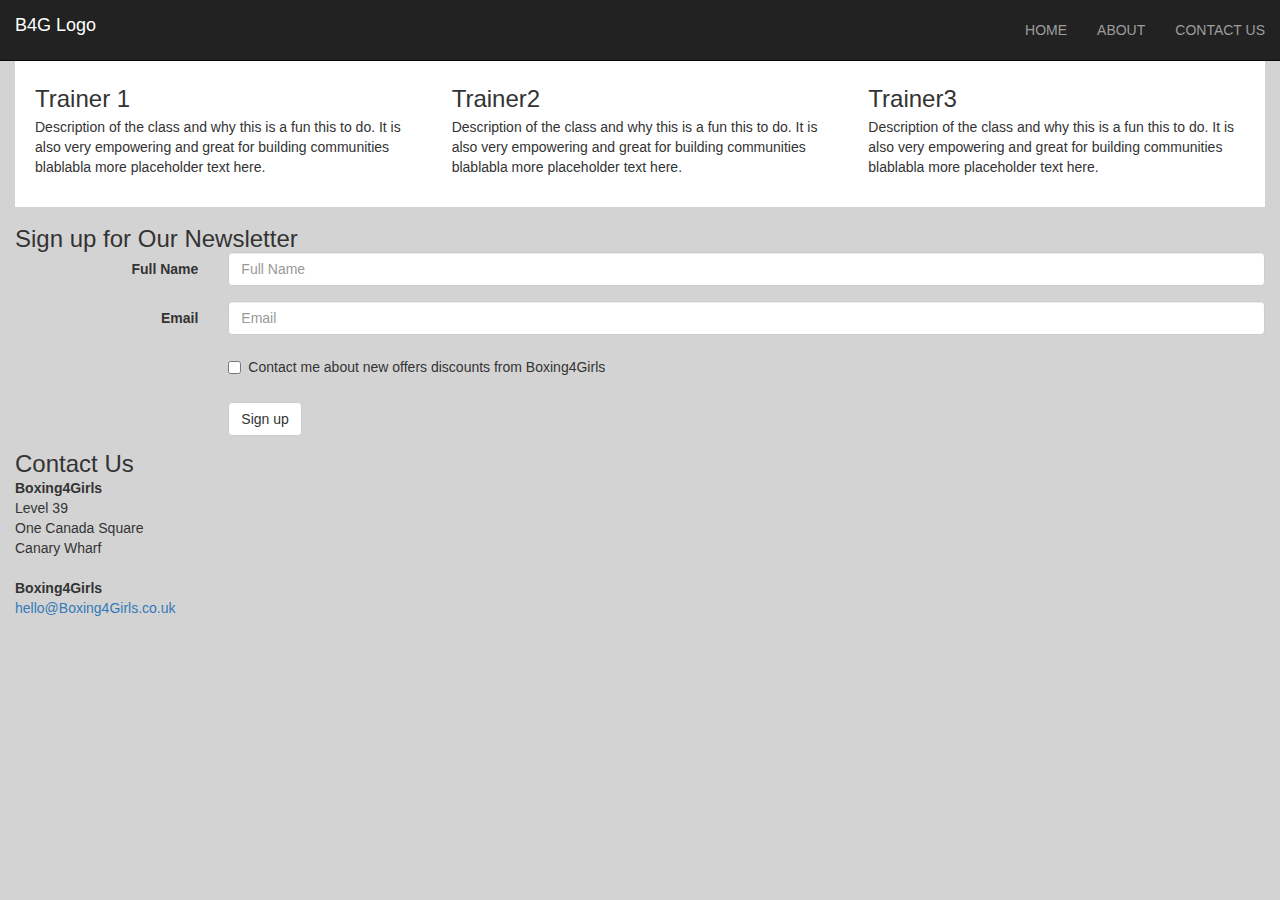
==== about.html @ bdcf8848 "fixing nav bar" ====
<!DOCTYPE html>

<html>
<head>
  <!-- link to Bootstrap and main CSS -->
    <link href='css/bootstrap.min.css' rel='stylesheet'>
    <meta name="viewport" content="width=device-width, initial-scale=1">
      <link rel="stylesheet" type="text/css" href="css/styles.css">
  <!-- link to JQuery CDN and JS Bootstrap -->
    <script
    src="http://code.jquery.com/jquery-3.3.1.js"
    integrity="sha256-2Kok7MbOyxpgUVvAk/HJ2jigOSYS2auK4Pfzbm7uH60="
    crossorigin="anonymous"></script>
    <script src="js/bootstrap.min.js"></script>
  <title>About Us</title>
</head>

<body>
  <!-- setting up a nav bar -->
  <!-- heading menu -->
  <nav class="navbar navbar-inverse navbar-fixed-top">
    <div class="container-fluid">
    <!-- Brand and toggle get grouped for better mobile display -->
      <div class="navbar-header">
        <button type="button" class="navbar-toggle collapsed" data-toggle="collapse" data-target="#bs-example-navbar-collapse-1" aria-expanded="false">
          <span class="sr-only">Toggle navigation</span>
          <span class="icon-bar"></span>
          <span class="icon-bar"></span>
          <span class="icon-bar"></span>
        </button>
        <a class="navbar-brand" href="index.html">B4G Logo</a>
      </div>
    <!-- Collect the nav links, forms, and other content for toggling -->
    <div class="collapse navbar-collapse" id="bs-example-navbar-collapse-1">
      <ul class="nav navbar-nav navbar-right">
        <li><a href="index.html">HOME</a></li>
        <li><a href="about.html">ABOUT</a></li>
        <li><a href="#">CONTACT US</a></li>
      </ul>
    </div><!-- /.navbar-collapse -->
  </div><!-- /.container-fluid -->
</nav>

<!-- About Us section -->
  <h1>About Us</h1>
    <div>
      <p1>Set up in 2015, Boxing4Girls has been bringing women together in a friendly and welcoming environment to learn a new skill and make new friends for over 2 years.
        We utilise London's parks to make boxing classes more accessible and less intimidating to take part in. This means no gym joining fees and even no need to have ever put on boxing gloves before!
      <br>
      <br>
        Our sessions are tailored to both beginners and seasoned professionals, check out our classes and meet our trainers to find out more.
      </p1>
    </div>

<!-- Meet Our Trainers section -->
<h2>Meet Our Trainers</h2>
<div class="trainers">
  <div class="row">
    <div class="col-sm-4">
    <div id="Trainer1" class="trainer-grid-item">
      <div class="timetable-details">
        <ul>
          <li class="timetable-details"><h2>Trainer 1</h2></li>
          <li class="timetable-details"><p>Description of the class and why this is a fun this to do. It is also very empowering and great for building communities blablabla more placeholder text here.</p></li>
        </ul>
       </div>
     </div>
   </div>
     <div id="Trainer2"
     <div class="col-sm-4 trainer-grid-item">
      <div class="timetable-details">
        <ul>
          <li class="timetable-details"><h2>Trainer2</h2></li>
          <li class="timetable-details"><p>Description of the class and why this is a fun this to do. It is also very empowering and great for building communities blablabla more placeholder text here.</p></li>
        </ul>
      </div>
     </div>
     <div id="Trainer3" class="col-sm-4 trainer-grid-item">
      <div class="timetable-details">
        <ul>
          <li class="timetable-details"><h2>Trainer3</h2></li>
          <li class="timetable-details"><p>Description of the class and why this is a fun this to do. It is also very empowering and great for building communities blablabla more placeholder text here.</p></li>
        </ul>
      </div>
    </div>

<!-- Newsletter Sign Up -->
<br>
<div>
  <h2>Sign up for Our Newsletter</h2>
<form class="form-horizontal">
  <div class="form-group">
    <label for="exampleInputName2" class="col-sm-2 control-label">Full Name</label>
    <div class="col-sm-10">
      <input type="text" class="form-control" id="exampleInputName2" placeholder="Full Name">
    </div>
  </div>
  <div class="form-group">
    <label for="inputEmail3" class="col-sm-2 control-label">Email</label>
    <div class="col-sm-10">
      <input type="email" class="form-control" id="inputEmail3" placeholder="Email">
    </div>
  </div>
  <div class="form-group">
    <div class="col-sm-offset-2 col-sm-10">
      <div class="checkbox">
        <label>
          <input type="checkbox"> Contact me about new offers discounts from Boxing4Girls
        </label>
      </div>
    </div>
  </div>
  <div class="form-group">
    <div class="col-sm-offset-2 col-sm-10">
      <button type="submit" class="btn btn-default">Sign up</button>
    </div>
  </div>
</form>
</div>
<!-- Contact Information -->
<div>
  <h2>Contact Us</h2>
  <address>
    <strong>Boxing4Girls</strong><br>
    Level 39<br>
    One Canada Square<br>
    Canary Wharf<br>
  </address>

  <address>
    <strong>Boxing4Girls</strong><br>
    <a href="mailto:Boxing4Girls">hello@Boxing4Girls.co.uk</a>
  </address>
</div>
</body>
</html>
---- css/styles.css ----
body {
  background-color: lightgrey;
  align-items: center;
  font-family: sans-serif;
  padding: 30px;
}
h1 {
  font-size: 36px;
  color: black;
  text-align: center;
}
h2 {
  font-size: 24px;
  margin: 0px;
}
h3 {
  font-size: 14px;
  font-weight: bold;
  margin: 0px;
}
h4 {
  font-size: 24px;
  font-family: cursive;
}
p {
  font-size: 14px;
}
ul {
  padding: 0;
  margin: 0;
}
li {
  display: inline;
  margin-top: 5px;
  margin-bottom: 5px;
  font-size: 14px;
}
button {
  background-color: rgb(180,0,0);
  color: white;
  font-size: 14px;
  font-family: sans-serif;
  font-weight: 400;
  border: 0;
  border-radius: 5px;
  padding: 10px;
  margin-top: 10px;
}
input {
  padding: 10px;
  font: inherit;
  border:0;
}
.quote {
  display: grid;
  grid-template-columns: auto auto;
}
.quote-item {
  display: inline-grid;
    align-items: center;
}
/* TIMETABLE */
  div.timetable{
    display: grid;
    grid-gap: 20px;
    grid-template-columns: auto auto auto auto;
  }
/* TIMETABLE CARD */
  div.timetable-grid-item {
    height: 450px;
    /* background: url("../images/one.jpg"); */
    display: inline-grid;
    /* background-size: contain; */
    /* margin: 300px 0 0 0; */
    position: relative;
    border-radius: 10px;
    overflow: hidden;
  }
  /* .timetable-image {
    background: url("../images/one.jpg");
  } */

/* TIMETABLE CARD TEXT */
  div.timetable-details {
    background-color: white;
    display: block;
    padding: 20px;
    position: absolute;
    bottom: 0;
    left:0;
    right: 0;
    /* margin: 300px 0 0 0; */
  }
  li.timetable-details {
    display: block;
  }


/* Timetable cards image backgrounds */
#Mondays {
  background: url("https://images.unsplash.com/photo-1514525263139-f7c8f10ae61d?ixlib=rb-0.3.5&ixid=eyJhcHBfaWQiOjEyMDd9&s=ec2674f645ada2fc265dc291d5b4a6d9&dpr=1&auto=format&fit=crop&w=1000&q=80&cs=tinysrgb");
  background-size: contain;
  background-position: 0 -80px;
}
#Tuesdays {
  background: url("https://images.unsplash.com/photo-1520529301226-42abc4cd766b?ixlib=rb-0.3.5&ixid=eyJhcHBfaWQiOjEyMDd9&s=94badd3aa6de707adc6f4ebef5d20faa&dpr=1&auto=format&fit=crop&w=1000&q=80&cs=tinysrgb");
  background-size: contain;
  background-position: 0 -7px;
}
#Fridays {
  background: url("https://images.unsplash.com/photo-1509255929945-586a420363cf?ixlib=rb-0.3.5&ixid=eyJhcHBfaWQiOjEyMDd9&s=1837886ce541e402e3945f937c3afe08&dpr=1&auto=format&fit=crop&w=1000&q=80&cs=tinysrgb");
  background-size: contain;
  background-position: 0 -30px;
}
#Thursdays {
  background: url("https://images.unsplash.com/photo-1490225421893-2908ffad8593?ixlib=rb-0.3.5&ixid=eyJhcHBfaWQiOjEyMDd9&s=2b7d462989cbde19fa9f68a898521977&dpr=1&auto=format&fit=crop&w=1000&q=80&cs=tinysrgb");
  background-size: contain;
}
#Wednesdays {
  background: url("https://images.unsplash.com/photo-1476480862126-209bfaa8edc8?ixlib=rb-0.3.5&ixid=eyJhcHBfaWQiOjEyMDd9&s=41900ca14b1acd536efbaf79f09e2632&dpr=1&auto=format&fit=crop&w=1000&q=80&cs=tinysrgb");
  background-size: contain;
  background-position: 0 -10px;
}
#Sundays {
  background: url("https://images.unsplash.com/photo-1499636169083-d8555e991375?ixlib=rb-0.3.5&ixid=eyJhcHBfaWQiOjEyMDd9&s=5cbecdeab06969920d02af729ff031ad&dpr=1&auto=format&fit=crop&w=1000&q=80&cs=tinysrgb");
  background-size: contain;
  background-position: 0 240px;
}
#Saturdays {
  background: url("https://images.unsplash.com/photo-1477332552946-cfb384aeaf1c?ixlib=rb-0.3.5&ixid=eyJhcHBfaWQiOjEyMDd9&s=351a08edec0a096c0ca18afe7d121a27&dpr=1&auto=format&fit=crop&w=1000&q=80&cs=tinysrgb");
  background-size: contain;
}
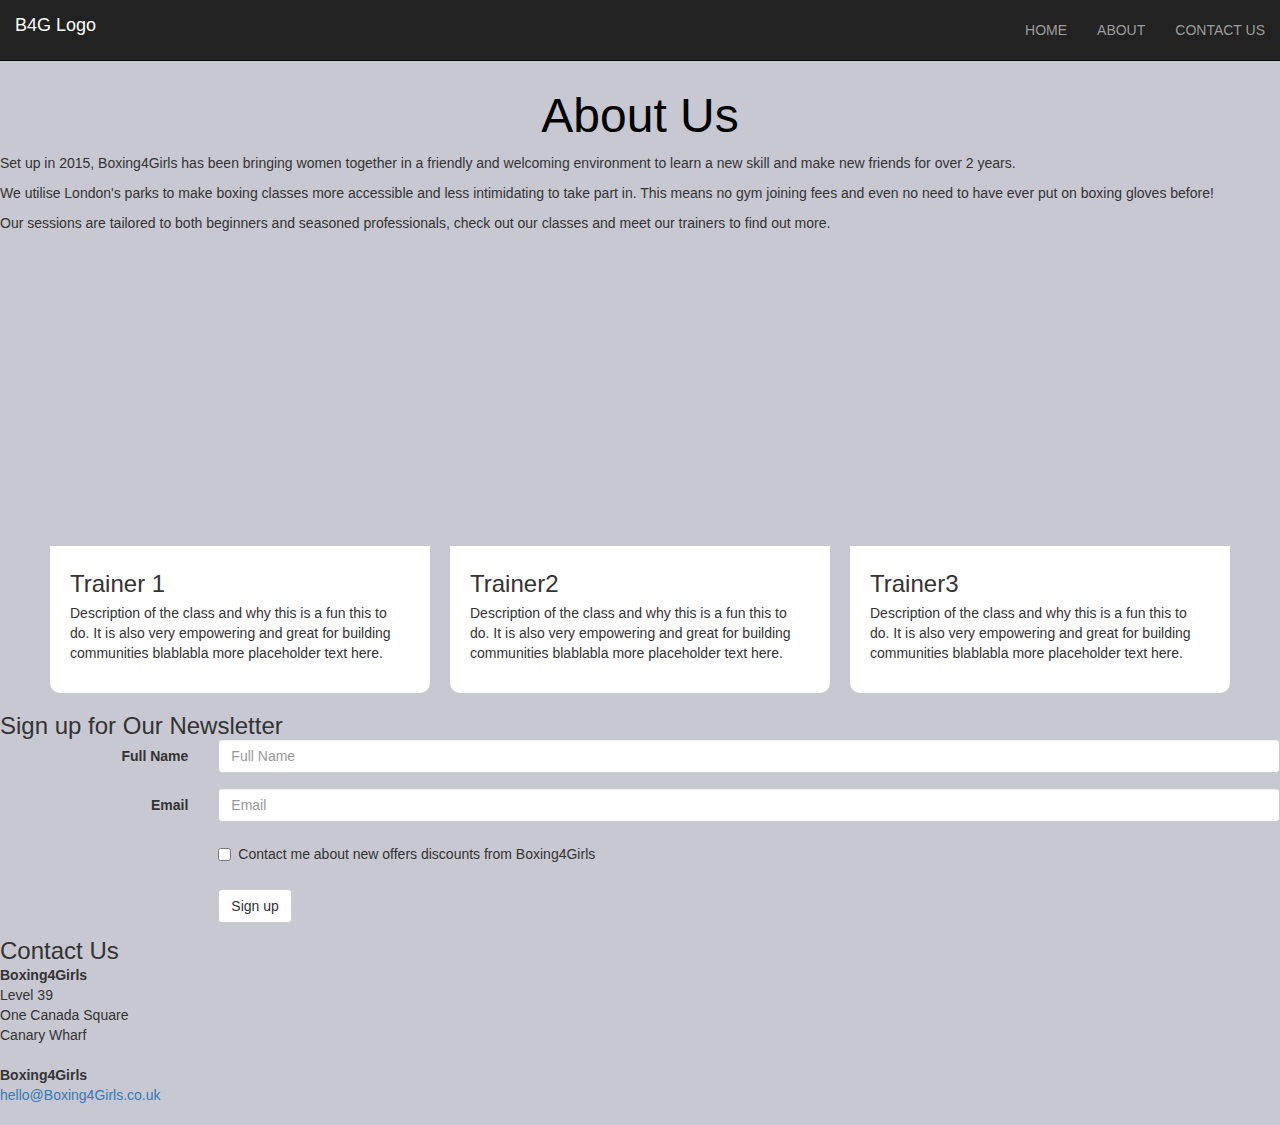
==== commit d35ef542: "Navbar fix and css cleanup" ====
--- a/about.html
+++ b/about.html
@@ -17,65 +17,62 @@
 
 <body>
   <!-- setting up a nav bar -->
-  <!-- heading menu -->
-  <nav class="navbar navbar-inverse navbar-fixed-top">
-    <div class="container-fluid">
-    <!-- Brand and toggle get grouped for better mobile display -->
-      <div class="navbar-header">
-        <button type="button" class="navbar-toggle collapsed" data-toggle="collapse" data-target="#bs-example-navbar-collapse-1" aria-expanded="false">
-          <span class="sr-only">Toggle navigation</span>
-          <span class="icon-bar"></span>
-          <span class="icon-bar"></span>
-          <span class="icon-bar"></span>
-        </button>
-        <a class="navbar-brand" href="index.html">B4G Logo</a>
-      </div>
-    <!-- Collect the nav links, forms, and other content for toggling -->
-    <div class="collapse navbar-collapse" id="bs-example-navbar-collapse-1">
-      <ul class="nav navbar-nav navbar-right">
-        <li><a href="index.html">HOME</a></li>
-        <li><a href="about.html">ABOUT</a></li>
-        <li><a href="#">CONTACT US</a></li>
-      </ul>
-    </div><!-- /.navbar-collapse -->
-  </div><!-- /.container-fluid -->
-</nav>
+    <!-- heading menu -->
+    <nav class="navbar navbar-inverse navbar-fixed-top">
+      <div class="container-fluid">
+      <!-- Brand and toggle get grouped for better mobile display -->
+        <div class="navbar-header">
+          <button type="button" class="navbar-toggle collapsed" data-toggle="collapse" data-target="#bs-example-navbar-collapse-1" aria-expanded="false">
+            <span class="sr-only">Toggle navigation</span>
+            <span class="icon-bar"></span>
+            <span class="icon-bar"></span>
+            <span class="icon-bar"></span>
+          </button>
+          <a class="navbar-brand" href="index.html">B4G Logo</a>
+        </div>
+      <!-- Collect the nav links, forms, and other content for toggling -->
+        <div class="collapse navbar-collapse" id="bs-example-navbar-collapse-1">
+          <ul class="nav navbar-nav navbar-right">
+            <li><a href="index.html">HOME</a></li>
+            <li><a href="about.html">ABOUT</a></li>
+            <li><a href="#">CONTACT US</a></li>
+          </ul>
+        </div><!-- /.navbar-collapse -->
+      </div><!-- /.container-fluid -->
+    </nav>
 
 <!-- About Us section -->
   <h1>About Us</h1>
+  <div class="header-about">
+    <div class="header-about-text">
+      <p>Set up in 2015, Boxing4Girls has been bringing women together in a friendly and welcoming environment to learn a new skill and make new friends for over 2 years.</p>
+      <p>We utilise London's parks to make boxing classes more accessible and less intimidating to take part in. This means no gym joining fees and even no need to have ever put on boxing gloves before!</p>
+      <p>Our sessions are tailored to both beginners and seasoned professionals, check out our classes and meet our trainers to find out more.</p>
     <div>
-      <p1>Set up in 2015, Boxing4Girls has been bringing women together in a friendly and welcoming environment to learn a new skill and make new friends for over 2 years.
-        We utilise London's parks to make boxing classes more accessible and less intimidating to take part in. This means no gym joining fees and even no need to have ever put on boxing gloves before!
-      <br>
-      <br>
-        Our sessions are tailored to both beginners and seasoned professionals, check out our classes and meet our trainers to find out more.
-      </p1>
+    <div id="header-about-img">
     </div>
+  </div>
 
-<!-- Meet Our Trainers section -->
-<h2>Meet Our Trainers</h2>
-<div class="trainers">
-  <div class="row">
-    <div class="col-sm-4">
+<!-- Trainers cards -->
+
+  <div class="trainers">
     <div id="Trainer1" class="trainer-grid-item">
       <div class="timetable-details">
         <ul>
           <li class="timetable-details"><h2>Trainer 1</h2></li>
           <li class="timetable-details"><p>Description of the class and why this is a fun this to do. It is also very empowering and great for building communities blablabla more placeholder text here.</p></li>
         </ul>
-       </div>
-     </div>
-   </div>
-     <div id="Trainer2"
-     <div class="col-sm-4 trainer-grid-item">
+      </div>
+    </div>
+    <div id="Trainer2" class="trainer-grid-item">
       <div class="timetable-details">
         <ul>
           <li class="timetable-details"><h2>Trainer2</h2></li>
           <li class="timetable-details"><p>Description of the class and why this is a fun this to do. It is also very empowering and great for building communities blablabla more placeholder text here.</p></li>
         </ul>
       </div>
-     </div>
-     <div id="Trainer3" class="col-sm-4 trainer-grid-item">
+    </div>
+    <div id="Trainer3" class="trainer-grid-item">
       <div class="timetable-details">
         <ul>
           <li class="timetable-details"><h2>Trainer3</h2></li>
@@ -83,6 +80,7 @@
         </ul>
       </div>
     </div>
+  </div>
 
 <!-- Newsletter Sign Up -->
 <br>
--- a/css/styles.css
+++ b/css/styles.css
@@ -1,12 +1,24 @@
 body {
-  background-color: lightgrey;
+  padding-top: 70px;
+  background-color: rgb(200,200,210);
   align-items: center;
   font-family: sans-serif;
-  padding: 30px;
-}
+  /* padding: 30px; */
+  margin: 0;
+}
+header {
+  background: url("https://images.unsplash.com/photo-1434682881908-b43d0467b798?ixlib=rb-0.3.5&s=08c91776df979b0db5a46d78d7011856&dpr=1&auto=format&fit=crop&w=1000&q=80&cs=tinysrgb") center center / cover no-repeat;
+  /* background-size: cover;
+  height: 810px; */
+  position: absolute;
+  width: 100%;
+  height: 100%;
+}
+
 h1 {
-  font-size: 36px;
+  font-size: 48px;
   color: black;
+  font-weight: 300;
   text-align: center;
 }
 h2 {
@@ -51,6 +63,12 @@
   font: inherit;
   border:0;
 }
+img.menu {
+  background-color: rgb(180,0,0);
+  padding: 5px;
+  border-radius: 100%;
+  margin: 30px;
+}
 .quote {
   display: grid;
   grid-template-columns: auto auto;
@@ -59,11 +77,16 @@
   display: inline-grid;
     align-items: center;
 }
-/* TIMETABLE */
+div.title {
+  margin-top: 830px;
+  margin-left: 50px;
+}
+/* TIMETABLE GRID*/
   div.timetable{
     display: grid;
     grid-gap: 20px;
     grid-template-columns: auto auto auto auto;
+    padding: 0 50px;
   }
 /* TIMETABLE CARD */
   div.timetable-grid-item {
@@ -94,13 +117,61 @@
   li.timetable-details {
     display: block;
   }
-
+/* TRAINERS GRID */
+  div.trainers{
+    display: grid;
+    grid-gap: 20px;
+    grid-template-columns: auto auto auto;
+    padding: 0 50px;
+  }
+/* TRAINER CARD */
+  div.trainer-grid-item {
+    height: 450px;
+    /* background: url("../images/one.jpg"); */
+    display: inline-grid;
+    /* background-size: contain; */
+    /* margin: 300px 0 0 0; */
+    position: relative;
+    border-radius: 10px;
+    overflow: hidden;
+  }
+
+  /*Navigation */
+  .navbar-inverse {
+  }
+  #logo {
+  height: 30px;
+  }
+  img.menu {
+    background-color: rgb(180,0,0);
+    border-radius: 100%;
+  }
+
+  /* defining size of image */
+  .sizing1 {
+    width:559px;
+    height:373px;
+    border:2px;
+    border-radius: 20px;
+  }
+
+  /* Contact */
+  .contactus {
+  text-align: right;
+  position: relative;
+  padding: 10px 10px 10px 10px;
+  }
+
+  .btn-newsletter {
+    background-color: rgb(180,0,0);
+    color: white;
+  }
 
 /* Timetable cards image backgrounds */
 #Mondays {
-  background: url("https://images.unsplash.com/photo-1514525263139-f7c8f10ae61d?ixlib=rb-0.3.5&ixid=eyJhcHBfaWQiOjEyMDd9&s=ec2674f645ada2fc265dc291d5b4a6d9&dpr=1&auto=format&fit=crop&w=1000&q=80&cs=tinysrgb");
-  background-size: contain;
-  background-position: 0 -80px;
+  background: url("https://images.unsplash.com/photo-1518605360659-2aa9659ef66d?ixlib=rb-0.3.5&ixid=eyJhcHBfaWQiOjEyMDd9&s=a779ed25b9e2db4fd26172c2ecc3a338&dpr=1&auto=format&fit=crop&w=1000&q=80&cs=tinysrgb");
+  background-size: contain;
+  background-position: 0 -45px;
 }
 #Tuesdays {
   background: url("https://images.unsplash.com/photo-1520529301226-42abc4cd766b?ixlib=rb-0.3.5&ixid=eyJhcHBfaWQiOjEyMDd9&s=94badd3aa6de707adc6f4ebef5d20faa&dpr=1&auto=format&fit=crop&w=1000&q=80&cs=tinysrgb");
@@ -129,4 +200,45 @@
 #Saturdays {
   background: url("https://images.unsplash.com/photo-1477332552946-cfb384aeaf1c?ixlib=rb-0.3.5&ixid=eyJhcHBfaWQiOjEyMDd9&s=351a08edec0a096c0ca18afe7d121a27&dpr=1&auto=format&fit=crop&w=1000&q=80&cs=tinysrgb");
   background-size: contain;
-}
+    background-position: 0 -25px;
+}
+#scroll{
+  position: absolute;
+  bottom: 0;
+  right: 0;
+  left: 0;
+  color: white;
+  text-align: center;
+  margin: 30px;
+}
+
+#Trainer1 {
+  background: url("https://images.unsplash.com/photo-1514525263139-f7c8f10ae61d?ixlib=rb-0.3.5&ixid=eyJhcHBfaWQiOjEyMDd9&s=ec2674f645ada2fc265dc291d5b4a6d9&dpr=1&auto=format&fit=crop&w=1000&q=80&cs=tinysrgb");
+  background-size: cover;
+    background-position: 0 -80px;
+}
+
+#Trainer3 {
+  background: url("https://images.unsplash.com/photo-1499636169083-d8555e991375?ixlib=rb-0.3.5&ixid=eyJhcHBfaWQiOjEyMDd9&s=5cbecdeab06969920d02af729ff031ad&dpr=1&auto=format&fit=crop&w=1000&q=80&cs=tinysrgb");
+  background-size: cover;
+    background-position: 0 -30px;
+}
+
+#Trainer2 {
+  background: url(../images/two.jpg);
+  background-size: cover;
+    background-position: 0 -120px;
+}
+
+/* creating hover */
+#wrapper p {
+  #wrapper .text {
+  position:relative;
+  bottom:30px;
+  left:0px;
+  visibility:hidden;
+  }
+
+  #wrapper:hover .text {
+  visibility:visible;
+  }
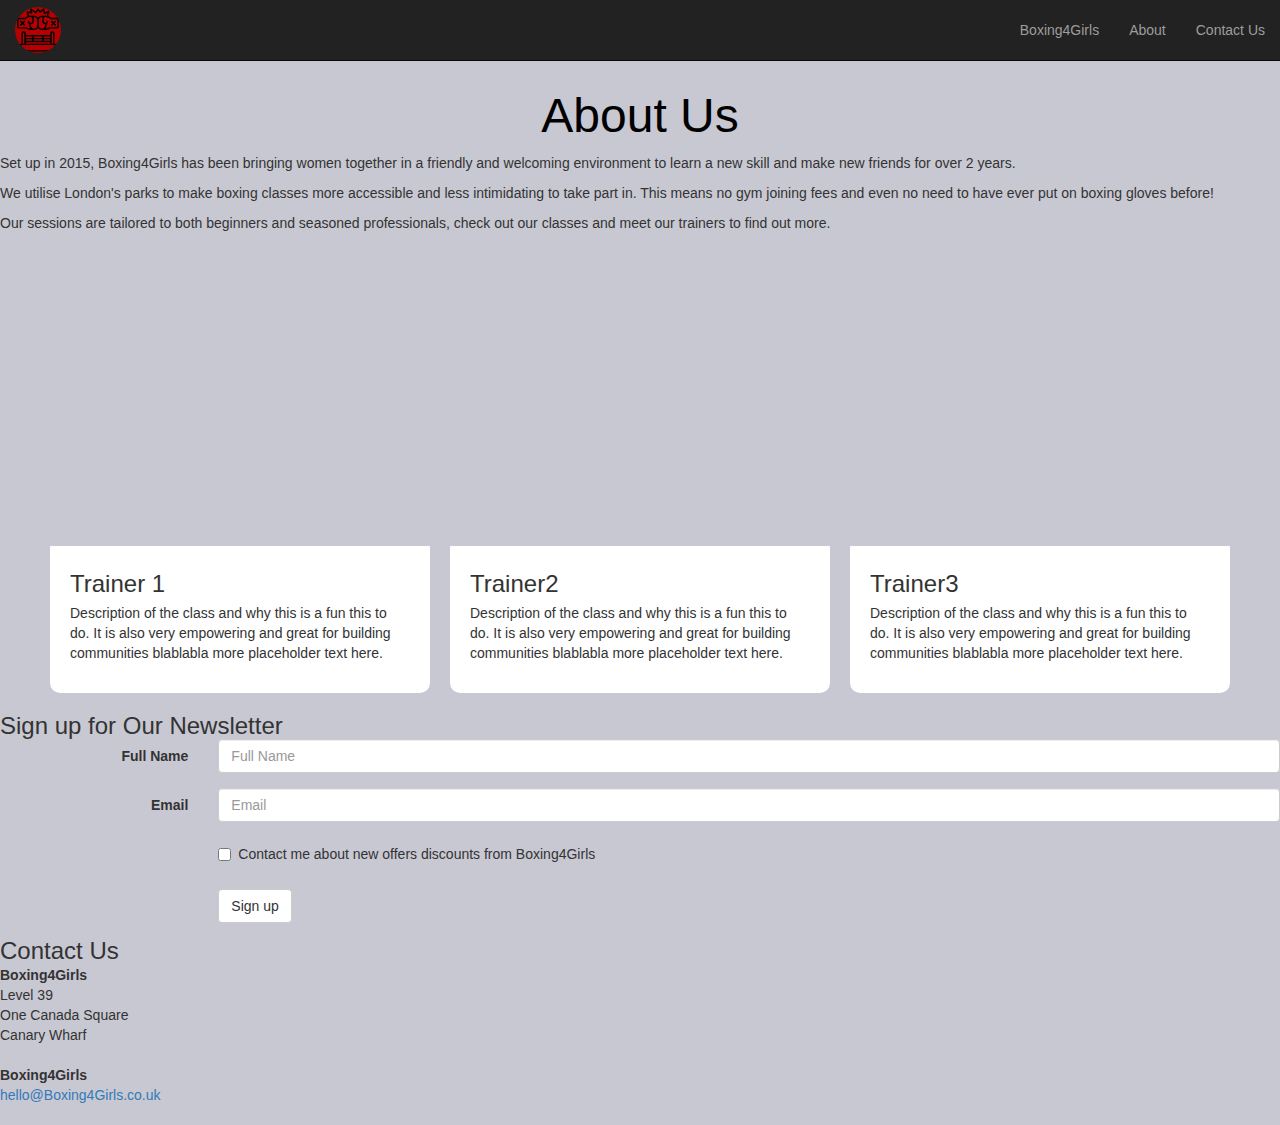
==== commit ba73ed40: "Merge branch 'master' of https://github.com/SophiaDesign/B4G-Boxing4Girls" ====
--- a/about.html
+++ b/about.html
@@ -17,29 +17,30 @@
 
 <body>
   <!-- setting up a nav bar -->
-    <!-- heading menu -->
-    <nav class="navbar navbar-inverse navbar-fixed-top">
-      <div class="container-fluid">
-      <!-- Brand and toggle get grouped for better mobile display -->
-        <div class="navbar-header">
-          <button type="button" class="navbar-toggle collapsed" data-toggle="collapse" data-target="#bs-example-navbar-collapse-1" aria-expanded="false">
-            <span class="sr-only">Toggle navigation</span>
-            <span class="icon-bar"></span>
-            <span class="icon-bar"></span>
-            <span class="icon-bar"></span>
-          </button>
-          <a class="navbar-brand" href="index.html">B4G Logo</a>
-        </div>
-      <!-- Collect the nav links, forms, and other content for toggling -->
-        <div class="collapse navbar-collapse" id="bs-example-navbar-collapse-1">
-          <ul class="nav navbar-nav navbar-right">
-            <li><a href="index.html">HOME</a></li>
-            <li><a href="about.html">ABOUT</a></li>
-            <li><a href="#">CONTACT US</a></li>
-          </ul>
-        </div><!-- /.navbar-collapse -->
-      </div><!-- /.container-fluid -->
-    </nav>
+  <!-- heading menu -->
+  <nav class="navbar navbar-inverse navbar-fixed-top">
+    <div class="container-fluid">
+    <!-- Brand and toggle get grouped for better mobile display -->
+      <div class="navbar-header">
+        <button type="button" class="navbar-toggle collapsed" data-toggle="collapse" data-target="#bs-example-navbar-collapse-1" aria-expanded="false">
+          <span class="sr-only">Toggle navigation</span>
+          <span class="icon-bar"></span>
+          <span class="icon-bar"></span>
+          <span class="icon-bar"></span>
+        </button>
+        <a class="navbar-brand" href="index.html"><img class="menu" id="logo" src="[data-uri]" alt="B4G">
+     </a>
+      </div>
+    <!-- Collect the nav links, forms, and other content for toggling -->
+    <div class="collapse navbar-collapse" id="bs-example-navbar-collapse-1">
+      <ul class="nav navbar-nav navbar-right">
+        <li><a href="index.html">Boxing4Girls</a></li>
+        <li><a href="about.html">About</a></li>
+        <li><a href="#">Contact Us</a></li>
+      </ul>
+    </div><!-- /.navbar-collapse -->
+  </div><!-- /.container-fluid -->
+</nav>
 
 <!-- About Us section -->
   <h1>About Us</h1>
@@ -130,5 +131,13 @@
     <a href="mailto:Boxing4Girls">hello@Boxing4Girls.co.uk</a>
   </address>
 </div>
+
+<!--JS alert when sumbit is clicked -->
+<script>
+$("button").on("click", function(){
+alert("Thank you for signing up to our newsletter!")
+});
+</script>
+
 </body>
 </html>
--- a/css/styles.css
+++ b/css/styles.css
@@ -64,10 +64,9 @@
   border:0;
 }
 img.menu {
+  height:20px;
   background-color: rgb(180,0,0);
-  padding: 5px;
   border-radius: 100%;
-  margin: 30px;
 }
 .quote {
   display: grid;
@@ -140,7 +139,8 @@
   .navbar-inverse {
   }
   #logo {
-  height: 30px;
+  height: 46px;
+  margin-top: -8px;
   }
   img.menu {
     background-color: rgb(180,0,0);
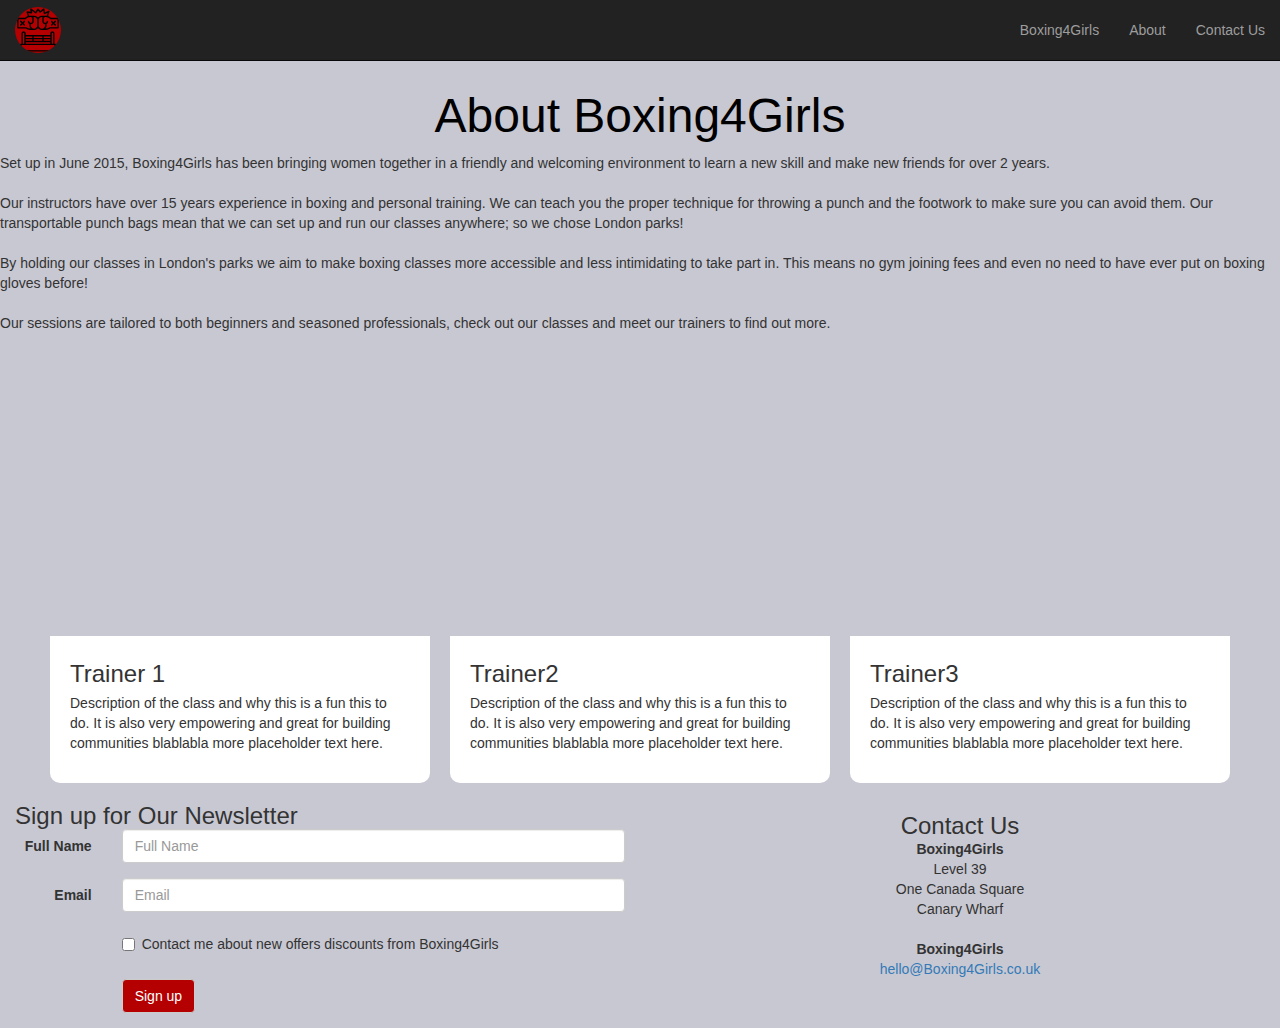
==== commit adab5cda: "Changes to About and CSS" ====
--- a/about.html
+++ b/about.html
@@ -43,13 +43,24 @@
 </nav>
 
 <!-- About Us section -->
-  <h1>About Us</h1>
+  <h1>About Boxing4Girls</h1>
   <div class="header-about">
     <div class="header-about-text">
-      <p>Set up in 2015, Boxing4Girls has been bringing women together in a friendly and welcoming environment to learn a new skill and make new friends for over 2 years.</p>
-      <p>We utilise London's parks to make boxing classes more accessible and less intimidating to take part in. This means no gym joining fees and even no need to have ever put on boxing gloves before!</p>
-      <p>Our sessions are tailored to both beginners and seasoned professionals, check out our classes and meet our trainers to find out more.</p>
-    <div>
+      <div>
+      <p1>Set up in June 2015, Boxing4Girls has been bringing women together in a friendly and welcoming environment to learn a new skill and make new friends for over 2 years.
+      <br>
+      <br>
+          Our instructors have over 15 years experience in boxing and personal training. We can teach you the proper technique for throwing a punch and the footwork to make sure you can avoid them.
+          Our transportable punch bags mean that we can set up and run our classes anywhere; so we chose London parks!
+      <br>
+      <br>
+          By holding our classes in London's parks we aim to make boxing classes more accessible and less intimidating to take part in. This means no gym joining fees and even no need to have ever put on boxing gloves before!
+      <br>
+      <br>
+          Our sessions are tailored to both beginners and seasoned professionals, check out our classes and meet our trainers to find out more.
+      </p1>
+      </div>
+      <div>
     <div id="header-about-img">
     </div>
   </div>
@@ -83,54 +94,54 @@
     </div>
   </div>
 
-<!-- Newsletter Sign Up -->
-<br>
-<div>
-  <h2>Sign up for Our Newsletter</h2>
-<form class="form-horizontal">
-  <div class="form-group">
-    <label for="exampleInputName2" class="col-sm-2 control-label">Full Name</label>
-    <div class="col-sm-10">
-      <input type="text" class="form-control" id="exampleInputName2" placeholder="Full Name">
-    </div>
-  </div>
-  <div class="form-group">
-    <label for="inputEmail3" class="col-sm-2 control-label">Email</label>
-    <div class="col-sm-10">
-      <input type="email" class="form-control" id="inputEmail3" placeholder="Email">
-    </div>
-  </div>
-  <div class="form-group">
-    <div class="col-sm-offset-2 col-sm-10">
-      <div class="checkbox">
-        <label>
-          <input type="checkbox"> Contact me about new offers discounts from Boxing4Girls
-        </label>
+  <!-- Newsletter Sign Up -->
+  <br>
+  <div class="col-sm-6">
+    <h2>Sign up for Our Newsletter</h2>
+  <form class="form-horizontal">
+    <div class="form-group">
+      <label for="exampleInputName2" class="col-sm-2 control-label">Full Name</label>
+      <div class="col-sm-10">
+        <input type="text" class="form-control" id="exampleInputName2" placeholder="Full Name">
       </div>
     </div>
+    <div class="form-group">
+      <label for="inputEmail3" class="col-sm-2 control-label">Email</label>
+      <div class="col-sm-10">
+        <input type="email" class="form-control" id="inputEmail3" placeholder="Email">
+      </div>
+    </div>
+    <div class="form-group">
+      <div class="col-sm-offset-2 col-sm-10">
+        <div class="checkbox">
+          <label>
+            <input type="checkbox"> Contact me about new offers discounts from Boxing4Girls
+          </label>
+        </div>
+      </div>
+    </div>
+    <div class="form-group">
+      <div class="col-sm-offset-2 col-sm-10">
+        <button type="submit" class="btn btn-default btn-newsletter">Sign up</button>
+      </div>
+    </div>
+  </form>
   </div>
-  <div class="form-group">
-    <div class="col-sm-offset-2 col-sm-10">
-      <button type="submit" class="btn btn-default">Sign up</button>
-    </div>
+  <!-- Contact Information -->
+  <div class="col-sm-6 contactus">
+    <h2>Contact Us</h2>
+    <address>
+      <strong>Boxing4Girls</strong><br>
+      Level 39<br>
+      One Canada Square<br>
+      Canary Wharf<br>
+    </address>
+
+    <address>
+      <strong>Boxing4Girls</strong><br>
+      <a href="mailto:Boxing4Girls">hello@Boxing4Girls.co.uk</a>
+    </address>
   </div>
-</form>
-</div>
-<!-- Contact Information -->
-<div>
-  <h2>Contact Us</h2>
-  <address>
-    <strong>Boxing4Girls</strong><br>
-    Level 39<br>
-    One Canada Square<br>
-    Canary Wharf<br>
-  </address>
-
-  <address>
-    <strong>Boxing4Girls</strong><br>
-    <a href="mailto:Boxing4Girls">hello@Boxing4Girls.co.uk</a>
-  </address>
-</div>
 
 <!--JS alert when sumbit is clicked -->
 <script>
--- a/css/styles.css
+++ b/css/styles.css
@@ -157,7 +157,7 @@
 
   /* Contact */
   .contactus {
-  text-align: right;
+  text-align: center;
   position: relative;
   padding: 10px 10px 10px 10px;
   }
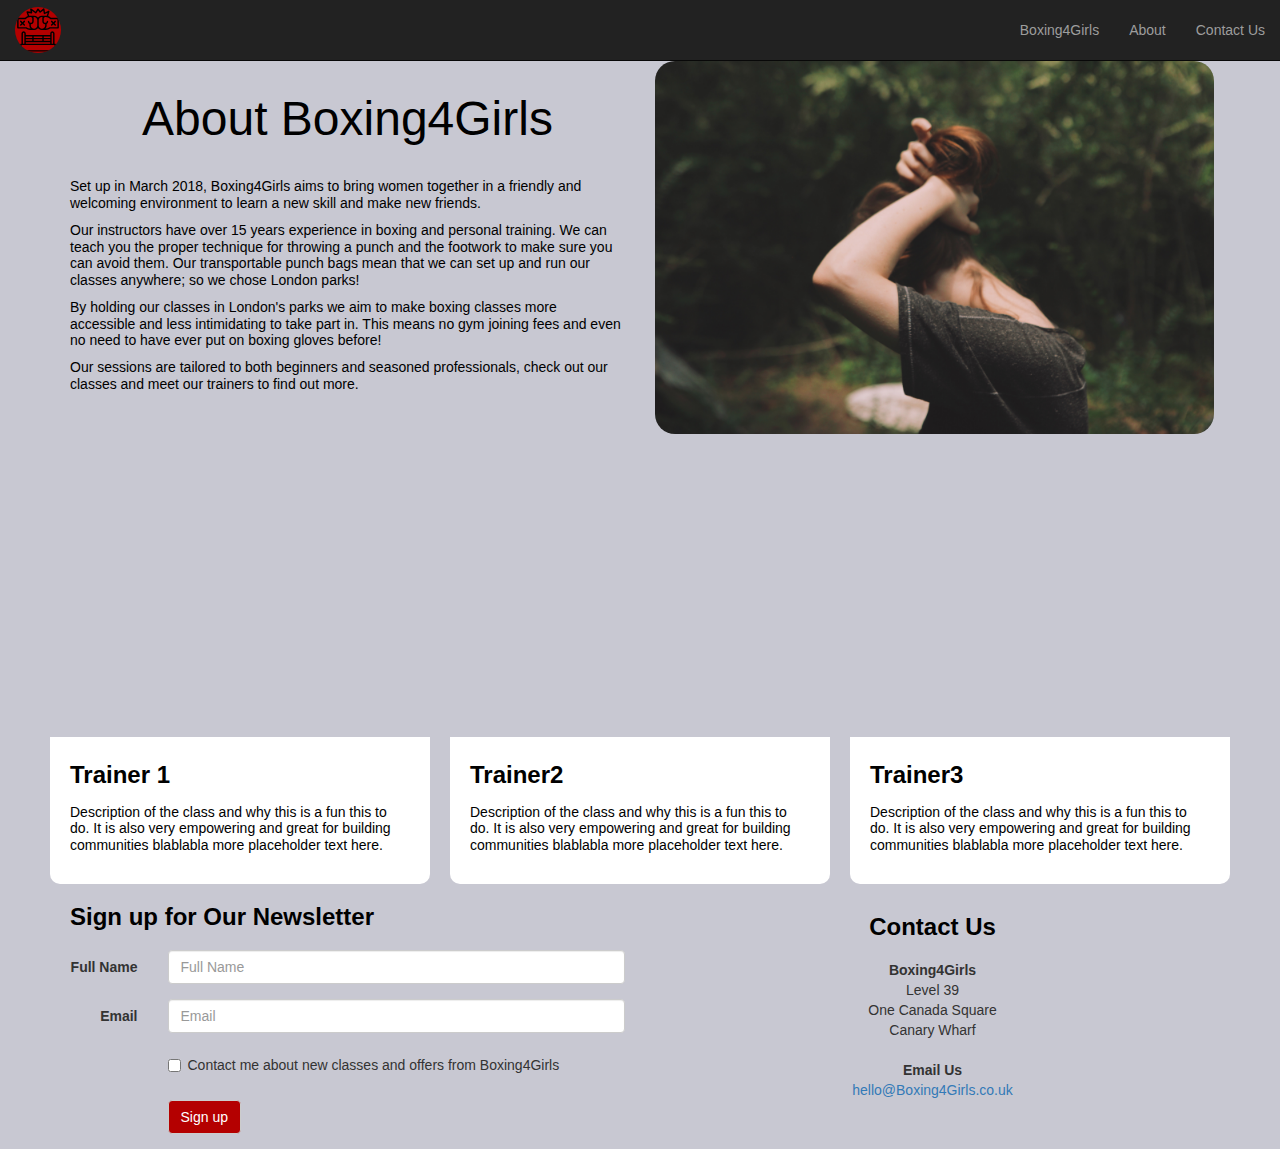
==== commit 728a5172: "added NavBar to Index" ====
--- a/about.html
+++ b/about.html
@@ -43,27 +43,26 @@
 </nav>
 
 <!-- About Us section -->
-  <h1>About Boxing4Girls</h1>
-  <div class="header-about">
-    <div class="header-about-text">
+<div class="container about1">
+  <div class="row">
+    <div class="col-sm-6 box1">
       <div>
-      <p1>Set up in June 2015, Boxing4Girls has been bringing women together in a friendly and welcoming environment to learn a new skill and make new friends for over 2 years.
-      <br>
-      <br>
-          Our instructors have over 15 years experience in boxing and personal training. We can teach you the proper technique for throwing a punch and the footwork to make sure you can avoid them.
-          Our transportable punch bags mean that we can set up and run our classes anywhere; so we chose London parks!
-      <br>
-      <br>
-          By holding our classes in London's parks we aim to make boxing classes more accessible and less intimidating to take part in. This means no gym joining fees and even no need to have ever put on boxing gloves before!
-      <br>
-      <br>
-          Our sessions are tailored to both beginners and seasoned professionals, check out our classes and meet our trainers to find out more.
-      </p1>
+      <h1>About Boxing4Girls</h1>
       </div>
       <div>
-    <div id="header-about-img">
+        <p>Set up in March 2018, Boxing4Girls aims to bring women together in a friendly and welcoming environment to learn a new skill and make new friends.</p>
+        <p>Our instructors have over 15 years experience in boxing and personal training. We can teach you the proper technique for throwing a punch and the footwork to make sure you can avoid them.
+        Our transportable punch bags mean that we can set up and run our classes anywhere; so we chose London parks!</p>
+        <p>By holding our classes in London's parks we aim to make boxing classes more accessible and less intimidating to take part in. This means no gym joining fees and even no need to have ever put on boxing gloves before!</p>
+        <p>Our sessions are tailored to both beginners and seasoned professionals, check out our classes and meet our trainers to find out more.</p>
+      </div>
+    </div>
+    <div class="col-sm-6">
+        <img src="./images/three.jpg" alt="About Photo" class="sizing1">
     </div>
   </div>
+</div>
+</div>
 
 <!-- Trainers cards -->
 
@@ -96,8 +95,13 @@
 
   <!-- Newsletter Sign Up -->
   <br>
+  <div class="container">
+  <div class="row">
   <div class="col-sm-6">
+    <div id="title1">
     <h2>Sign up for Our Newsletter</h2>
+    </div>
+    <p>
   <form class="form-horizontal">
     <div class="form-group">
       <label for="exampleInputName2" class="col-sm-2 control-label">Full Name</label>
@@ -115,10 +119,11 @@
       <div class="col-sm-offset-2 col-sm-10">
         <div class="checkbox">
           <label>
-            <input type="checkbox"> Contact me about new offers discounts from Boxing4Girls
+            <input type="checkbox"> Contact me about new classes and offers from Boxing4Girls
           </label>
         </div>
       </div>
+    </p>
     </div>
     <div class="form-group">
       <div class="col-sm-offset-2 col-sm-10">
@@ -129,19 +134,24 @@
   </div>
   <!-- Contact Information -->
   <div class="col-sm-6 contactus">
+    <div id="title1">
     <h2>Contact Us</h2>
+    </div>
+    <p>
     <address>
       <strong>Boxing4Girls</strong><br>
       Level 39<br>
       One Canada Square<br>
       Canary Wharf<br>
     </address>
+    </p>
 
     <address>
-      <strong>Boxing4Girls</strong><br>
+      <strong>Email Us</strong><br>
       <a href="mailto:Boxing4Girls">hello@Boxing4Girls.co.uk</a>
     </address>
   </div>
+</div>
 
 <!--JS alert when sumbit is clicked -->
 <script>
--- a/css/styles.css
+++ b/css/styles.css
@@ -1,5 +1,5 @@
 body {
-  padding-top: 70px;
+  padding-top: 61px;
   background-color: rgb(200,200,210);
   align-items: center;
   font-family: sans-serif;
@@ -20,10 +20,16 @@
   color: black;
   font-weight: 300;
   text-align: center;
+  margin-top: 0.67em;
+  margin-bottom: 0.67em;
 }
 h2 {
   font-size: 24px;
   margin: 0px;
+  display: block;
+  font-weight: bold;
+  color:black;
+  padding-bottom:10px;
 }
 h3 {
   font-size: 14px;
@@ -36,6 +42,9 @@
 }
 p {
   font-size: 14px;
+  line-height: 1.2em;
+  margin: 10px,0px,0px,10px;
+  color: black;
 }
 ul {
   padding: 0;
@@ -115,6 +124,7 @@
   }
   li.timetable-details {
     display: block;
+    line-height: 1.1;
   }
 /* TRAINERS GRID */
   div.trainers{
@@ -138,15 +148,16 @@
   /*Navigation */
   .navbar-inverse {
   }
-  #logo {
-  height: 46px;
-  margin-top: -8px;
-  }
+
   img.menu {
     background-color: rgb(180,0,0);
     border-radius: 100%;
   }
 
+  /* About Us */
+  .about1 {
+    padding:50px,10px,10px,50px;
+  }
   /* defining size of image */
   .sizing1 {
     width:559px;
@@ -166,6 +177,12 @@
     background-color: rgb(180,0,0);
     color: white;
   }
+
+/* navbar image */
+#logo {
+height: 46px;
+margin-top: -8px;
+}
 
 /* Timetable cards image backgrounds */
 #Mondays {
@@ -239,6 +256,10 @@
   visibility:hidden;
   }
 
-  #wrapper:hover .text {
+#wrapper:hover .text {
   visibility:visible;
   }
+
+#title1 {
+padding: 10,0,0,10px;
+}
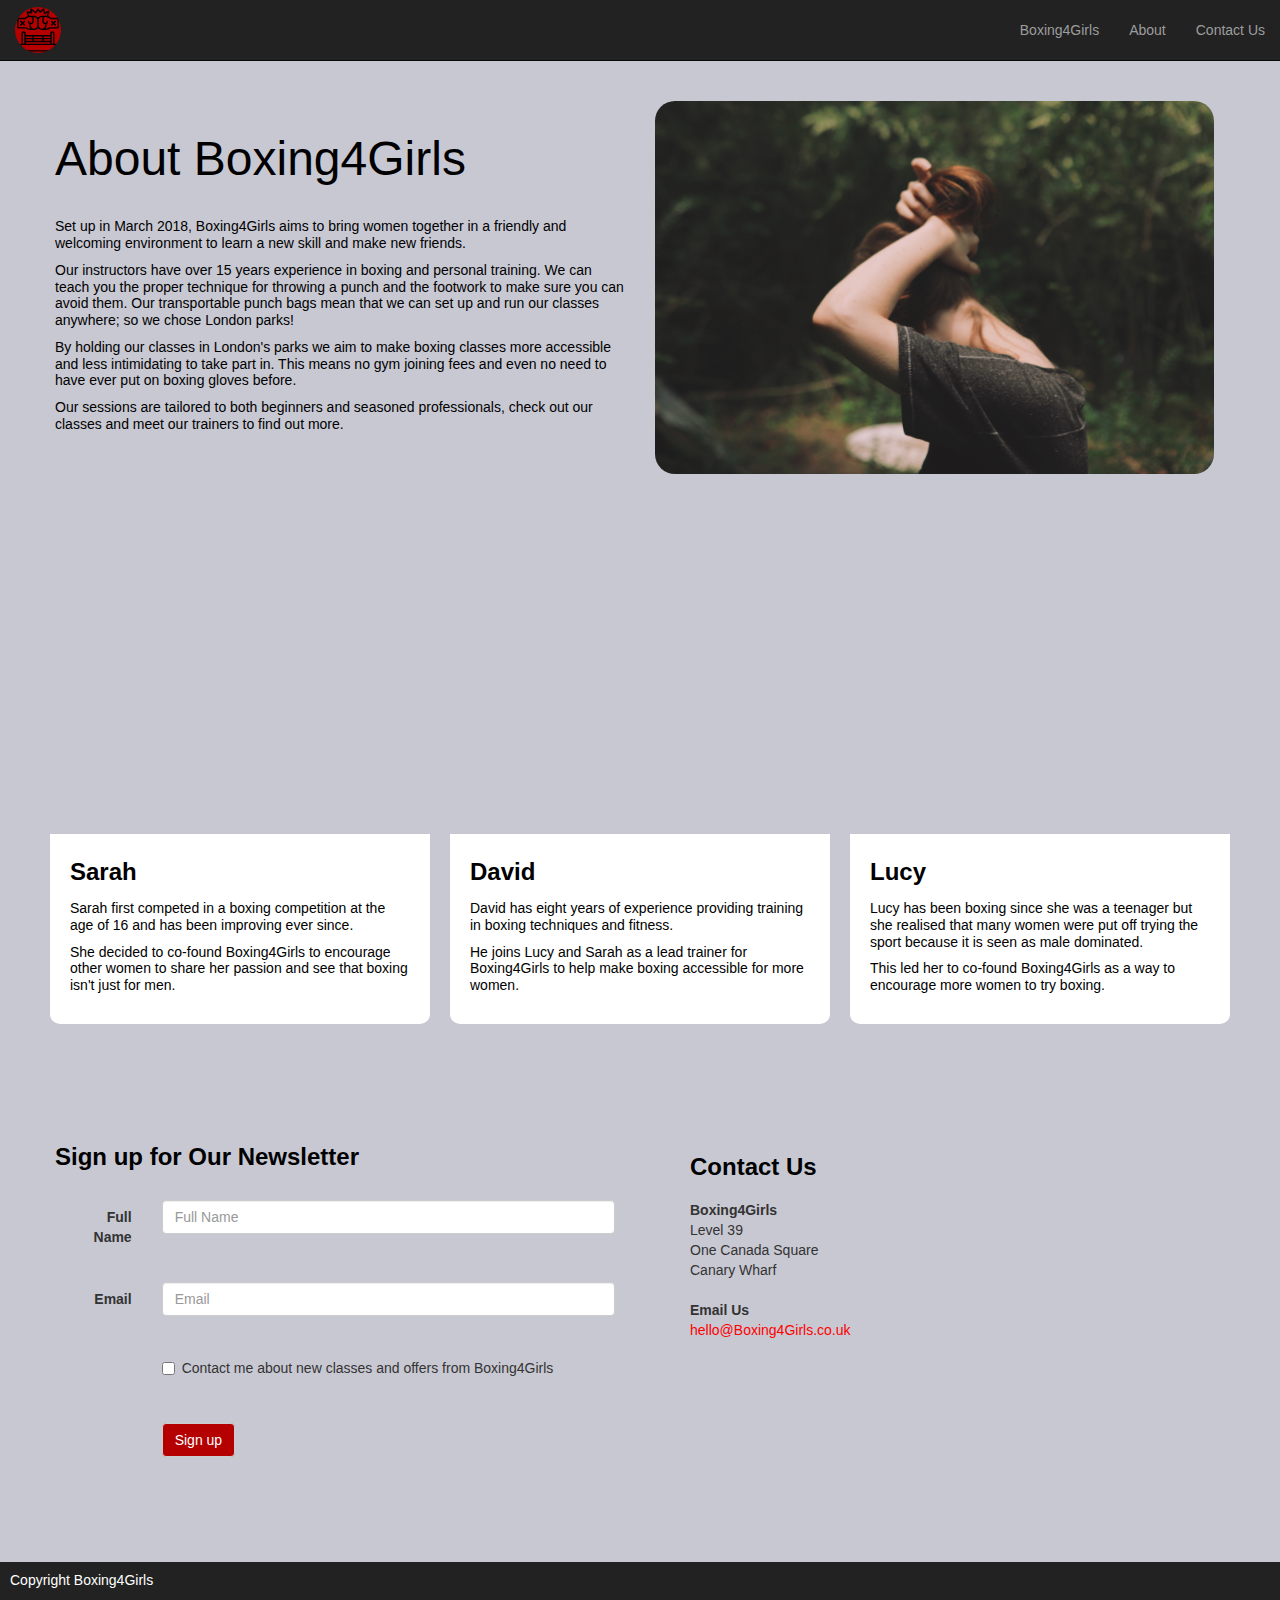
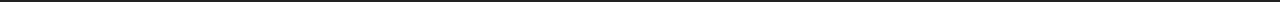
==== commit ae53a91d: "Added Footer" ====
--- a/about.html
+++ b/about.html
@@ -43,9 +43,9 @@
 </nav>
 
 <!-- About Us section -->
-<div class="container about1">
+<div class="container">
   <div class="row">
-    <div class="col-sm-6 box1">
+    <div class="col-sm-6 aboutone">
       <div>
       <h1>About Boxing4Girls</h1>
       </div>
@@ -53,11 +53,11 @@
         <p>Set up in March 2018, Boxing4Girls aims to bring women together in a friendly and welcoming environment to learn a new skill and make new friends.</p>
         <p>Our instructors have over 15 years experience in boxing and personal training. We can teach you the proper technique for throwing a punch and the footwork to make sure you can avoid them.
         Our transportable punch bags mean that we can set up and run our classes anywhere; so we chose London parks!</p>
-        <p>By holding our classes in London's parks we aim to make boxing classes more accessible and less intimidating to take part in. This means no gym joining fees and even no need to have ever put on boxing gloves before!</p>
+        <p>By holding our classes in London's parks we aim to make boxing classes more accessible and less intimidating to take part in. This means no gym joining fees and even no need to have ever put on boxing gloves before.</p>
         <p>Our sessions are tailored to both beginners and seasoned professionals, check out our classes and meet our trainers to find out more.</p>
       </div>
     </div>
-    <div class="col-sm-6">
+    <div class="col-sm-6 aboutone">
         <img src="./images/three.jpg" alt="About Photo" class="sizing1">
     </div>
   </div>
@@ -70,24 +70,28 @@
     <div id="Trainer1" class="trainer-grid-item">
       <div class="timetable-details">
         <ul>
-          <li class="timetable-details"><h2>Trainer 1</h2></li>
-          <li class="timetable-details"><p>Description of the class and why this is a fun this to do. It is also very empowering and great for building communities blablabla more placeholder text here.</p></li>
+          <li class="timetable-details"><h2>Sarah</h2></li>
+          <li class="timetable-details"><p>Sarah first competed in a boxing competition at the age of 16 and has been improving ever since.</p>
+          <p>She decided to co-found Boxing4Girls to encourage other women to share her passion and see that boxing isn't just for men.</p></li>
         </ul>
       </div>
     </div>
     <div id="Trainer2" class="trainer-grid-item">
       <div class="timetable-details">
         <ul>
-          <li class="timetable-details"><h2>Trainer2</h2></li>
-          <li class="timetable-details"><p>Description of the class and why this is a fun this to do. It is also very empowering and great for building communities blablabla more placeholder text here.</p></li>
+          <li class="timetable-details"><h2>David</h2></li>
+          <li class="timetable-details"><p>David has eight years of experience providing training in boxing techniques and fitness.</p>
+            <p>He joins Lucy and Sarah as a lead trainer for Boxing4Girls to help make boxing accessible for more women.</li>
         </ul>
       </div>
     </div>
     <div id="Trainer3" class="trainer-grid-item">
       <div class="timetable-details">
         <ul>
-          <li class="timetable-details"><h2>Trainer3</h2></li>
-          <li class="timetable-details"><p>Description of the class and why this is a fun this to do. It is also very empowering and great for building communities blablabla more placeholder text here.</p></li>
+          <li class="timetable-details"><h2>Lucy</h2></li>
+          <li class="timetable-details"><p>Lucy has been boxing since she was a teenager but she realised that many women were put off trying the sport because it is seen as male dominated.</p>
+            <p>This led her to co-found Boxing4Girls as a way to encourage more women to try boxing.
+        </p></li>
         </ul>
       </div>
     </div>
@@ -97,7 +101,7 @@
   <br>
   <div class="container">
   <div class="row">
-  <div class="col-sm-6">
+  <div class="col-sm-6 end">
     <div id="title1">
     <h2>Sign up for Our Newsletter</h2>
     </div>
@@ -127,13 +131,13 @@
     </div>
     <div class="form-group">
       <div class="col-sm-offset-2 col-sm-10">
-        <button type="submit" class="btn btn-default btn-newsletter">Sign up</button>
+        <button type="submit" class="btn btn-default btn-newsletter" id="newsletter">Sign up</button>
       </div>
     </div>
   </form>
   </div>
   <!-- Contact Information -->
-  <div class="col-sm-6 contactus">
+  <div class="col-sm-6 end contactus">
     <div id="title1">
     <h2>Contact Us</h2>
     </div>
@@ -151,11 +155,21 @@
       <a href="mailto:Boxing4Girls">hello@Boxing4Girls.co.uk</a>
     </address>
   </div>
+  </div>
 </div>
+
+<!--add footer here-->
+<div id="wrap">
+  <div id="main">
+  </div>
+</div>
+<footer class="footer">
+<p class="ftext">Copyright Boxing4Girls</p>
+</footer>
 
 <!--JS alert when sumbit is clicked -->
 <script>
-$("button").on("click", function(){
+$("button.btn-newsletter").on("click", function(){
 alert("Thank you for signing up to our newsletter!")
 });
 </script>
--- a/css/styles.css
+++ b/css/styles.css
@@ -5,7 +5,9 @@
   font-family: sans-serif;
   /* padding: 30px; */
   margin: 0;
-}
+  height: 100%;
+}
+
 header {
   background: url("https://images.unsplash.com/photo-1434682881908-b43d0467b798?ixlib=rb-0.3.5&s=08c91776df979b0db5a46d78d7011856&dpr=1&auto=format&fit=crop&w=1000&q=80&cs=tinysrgb") center center / cover no-repeat;
   /* background-size: cover;
@@ -15,14 +17,19 @@
   height: 100%;
 }
 
+a {
+  color: red;
+}
+
 h1 {
   font-size: 48px;
   color: black;
   font-weight: 300;
-  text-align: center;
+  text-align: left;
   margin-top: 0.67em;
   margin-bottom: 0.67em;
 }
+
 h2 {
   font-size: 24px;
   margin: 0px;
@@ -31,31 +38,37 @@
   color:black;
   padding-bottom:10px;
 }
+
 h3 {
   font-size: 14px;
   font-weight: bold;
   margin: 0px;
 }
+
 h4 {
   font-size: 24px;
   font-family: cursive;
 }
+
 p {
   font-size: 14px;
   line-height: 1.2em;
   margin: 10px,0px,0px,10px;
   color: black;
 }
+
 ul {
   padding: 0;
   margin: 0;
 }
+
 li {
   display: inline;
   margin-top: 5px;
   margin-bottom: 5px;
   font-size: 14px;
 }
+
 button {
   background-color: rgb(180,0,0);
   color: white;
@@ -67,28 +80,38 @@
   padding: 10px;
   margin-top: 10px;
 }
+
 input {
   padding: 10px;
   font: inherit;
   border:0;
 }
+
 img.menu {
-  height:20px;
+  height:30px;
   background-color: rgb(180,0,0);
   border-radius: 100%;
 }
+
 .quote {
   display: grid;
   grid-template-columns: auto auto;
 }
+
 .quote-item {
   display: inline-grid;
     align-items: center;
 }
+
 div.title {
   margin-top: 830px;
   margin-left: 50px;
 }
+
+div.title-2{
+    margin-left: 50px;
+}
+
 /* TIMETABLE GRID*/
   div.timetable{
     display: grid;
@@ -96,6 +119,7 @@
     grid-template-columns: auto auto auto auto;
     padding: 0 50px;
   }
+
 /* TIMETABLE CARD */
   div.timetable-grid-item {
     height: 450px;
@@ -122,17 +146,20 @@
     right: 0;
     /* margin: 300px 0 0 0; */
   }
+
   li.timetable-details {
     display: block;
     line-height: 1.1;
   }
+
 /* TRAINERS GRID */
   div.trainers{
     display: grid;
     grid-gap: 20px;
     grid-template-columns: auto auto auto;
-    padding: 0 50px;
-  }
+    padding: 0 50px 100px;
+  }
+
 /* TRAINER CARD */
   div.trainer-grid-item {
     height: 450px;
@@ -145,19 +172,25 @@
     overflow: hidden;
   }
 
-  /*Navigation */
-  .navbar-inverse {
-  }
-
+  /* Calendar Button */
+  .btn-cal {
+      background-color: rgb(180,0,0);
+      color: white;
+    }
+  }
+
+  /* Navigation Bar */
   img.menu {
     background-color: rgb(180,0,0);
     border-radius: 100%;
   }
 
   /* About Us */
-  .about1 {
-    padding:50px,10px,10px,50px;
-  }
+  .aboutone {
+    padding-top: 40px;
+    padding-bottom: 100px;
+  }
+
   /* defining size of image */
   .sizing1 {
     width:559px;
@@ -166,22 +199,93 @@
     border-radius: 20px;
   }
 
+  /* Newsletter and Contact */
+  .end {
+    padding-bottom: 80px;
+  }
+
   /* Contact */
   .contactus {
-  text-align: center;
+  text-align: left;
   position: relative;
-  padding: 10px 10px 10px 10px;
+  padding: 10px 10px 10px 50px;
   }
 
   .btn-newsletter {
     background-color: rgb(180,0,0);
     color: white;
   }
+
+  /* Location */
+  .loc {
+    padding: 100px,0,0,100px;
+    text-align: left;
+  }
+
+  .locpara {
+    padding-top: 20px;
+    padding-bottom: 20px;
+    line-height: 1.2em;
+    font-size: 30px;
+  }
+div.container {
+  margin-right: auto;
+  margin-left: auto;
+  padding-left: 0px;
+  padding-right: 0px;
+}
+
+.form-group{
+  padding: 10px;
+}
+
+  /* footer */
+/*  .footer {
+    position: fixed;
+    bottom: 0;
+    width: 100%;
+    height: 30px;
+    background-color: #222;
+    border-color: #080808;
+    border-top-width: 2px;
+    color: white;
+    text-align: left;
+    } */
+
+   #wrap {
+      min-height: 100%;
+    }
+
+   #main {
+      overflow:auto;
+      padding-bottom:40px; /* this needs to be bigger than footer height*/
+    }
+
+   .footer {
+      position: relative;
+      margin-top: -40px; /* negative value of footer height */
+      height: 40px;
+      clear:both;
+      padding-top:10px;
+      background-color: #222;
+      border-color: #080808;
+      border-top-width: 2px;
+      width: 100%;
+    }
+
+    .ftext {
+      color: white;
+      padding-left: 10px;
+    }
 
 /* navbar image */
 #logo {
 height: 46px;
 margin-top: -8px;
+}
+
+#scroll {
+  color: white;
 }
 
 /* Timetable cards image backgrounds */
@@ -263,3 +367,15 @@
 #title1 {
 padding: 10,0,0,10px;
 }
+
+@media (min-width: 1200px)
+.container {
+    width: 100%;
+}
+@media (min-width: 992px)
+.container {
+    width: 100%;
+}
+@media (min-width: 768px)
+.container {
+    width: 100%;
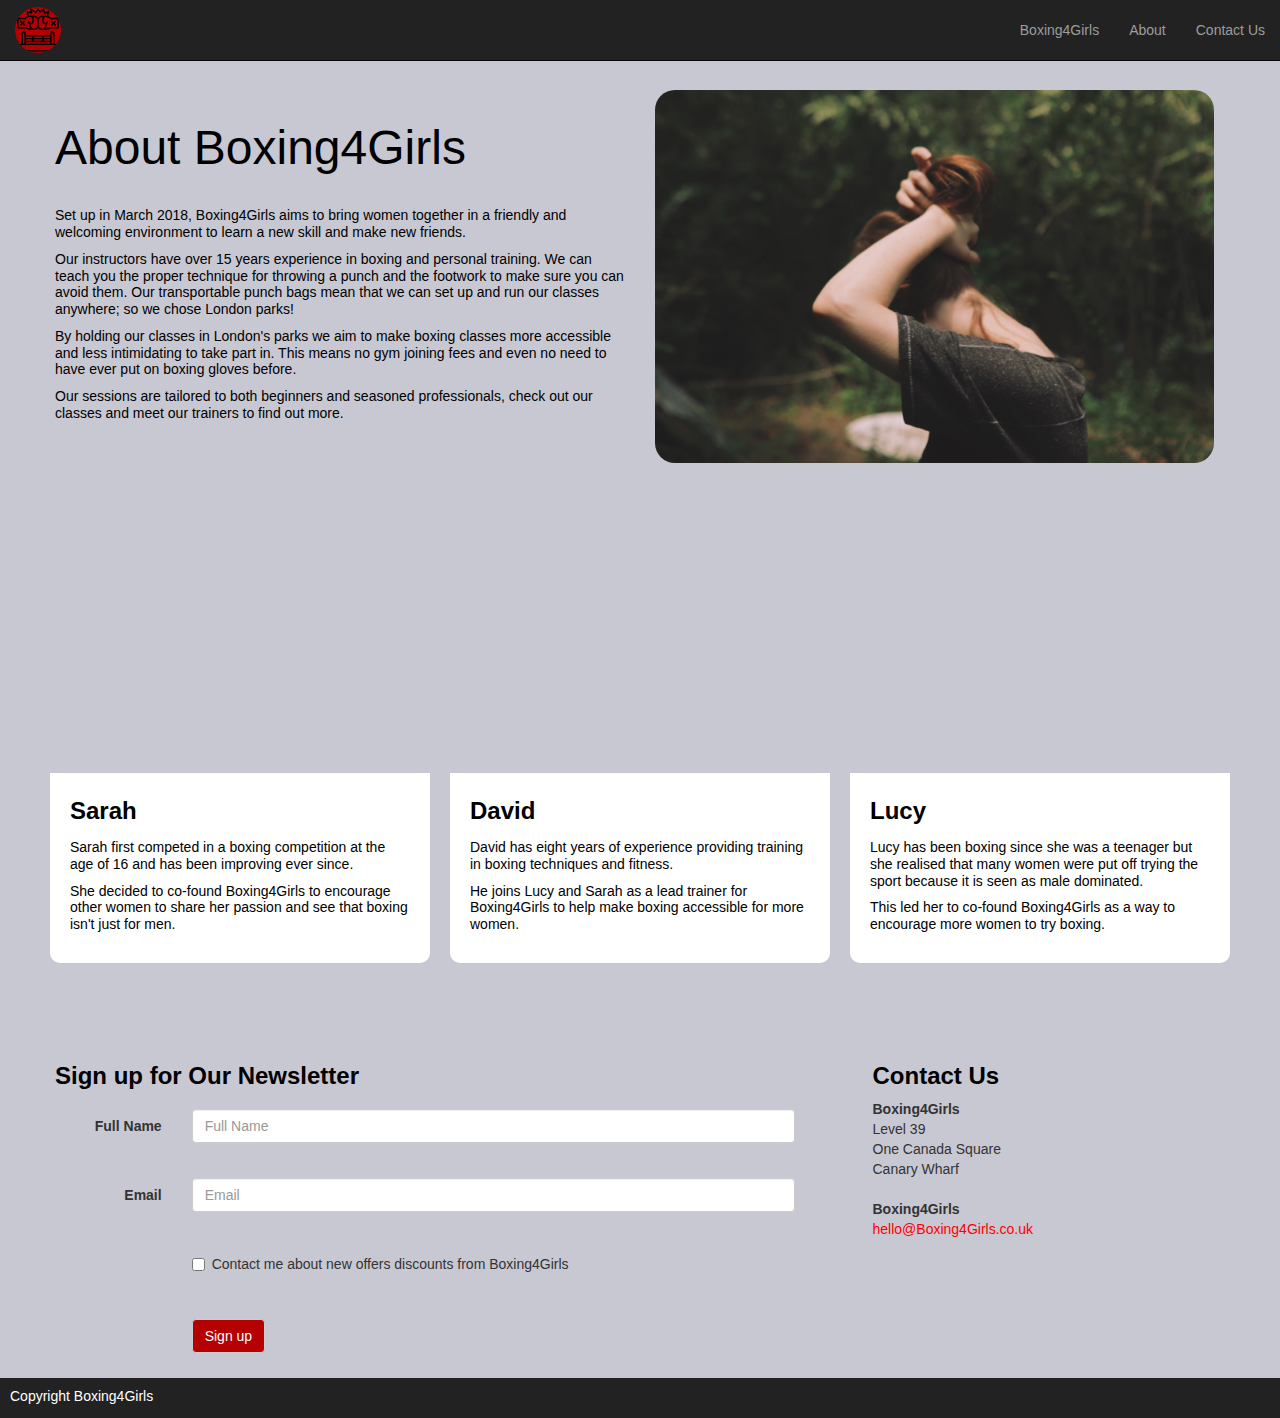
==== commit 4f928c41: "Merge branch 'master' of https://github.com/SophiaDesign/B4G-Boxing4Girls" ====
--- a/about.html
+++ b/about.html
@@ -43,7 +43,7 @@
 </nav>
 
 <!-- About Us section -->
-<div class="container">
+<div class="container about-title">
   <div class="row">
     <div class="col-sm-6 aboutone">
       <div>
@@ -98,63 +98,53 @@
   </div>
 
   <!-- Newsletter Sign Up -->
-  <br>
-  <div class="container">
-  <div class="row">
-  <div class="col-sm-6 end">
-    <div id="title1">
+<div class="container">
+  <div class="row col-sm-8 loc">
     <h2>Sign up for Our Newsletter</h2>
-    </div>
-    <p>
-  <form class="form-horizontal">
-    <div class="form-group">
-      <label for="exampleInputName2" class="col-sm-2 control-label">Full Name</label>
-      <div class="col-sm-10">
-        <input type="text" class="form-control" id="exampleInputName2" placeholder="Full Name">
-      </div>
-    </div>
-    <div class="form-group">
-      <label for="inputEmail3" class="col-sm-2 control-label">Email</label>
-      <div class="col-sm-10">
-        <input type="email" class="form-control" id="inputEmail3" placeholder="Email">
-      </div>
-    </div>
-    <div class="form-group">
-      <div class="col-sm-offset-2 col-sm-10">
-        <div class="checkbox">
-          <label>
-            <input type="checkbox"> Contact me about new classes and offers from Boxing4Girls
-          </label>
+    <form class="form-horizontal">
+      <div class="form-group">
+        <label for="exampleInputName2" class="col-sm-2 control-label">Full Name</label>
+        <div class="col-sm-10">
+          <input type="text" class="form-control" id="exampleInputName2" placeholder="Full Name">
         </div>
       </div>
-    </p>
-    </div>
-    <div class="form-group">
-      <div class="col-sm-offset-2 col-sm-10">
-        <button type="submit" class="btn btn-default btn-newsletter" id="newsletter">Sign up</button>
+      <div class="form-group">
+        <label for="inputEmail3" class="col-sm-2 control-label">Email</label>
+        <div class="col-sm-10">
+          <input type="email" class="form-control" id="inputEmail3" placeholder="Email">
+        </div>
       </div>
-    </div>
-  </form>
+      <div class="form-group">
+        <div class="col-sm-offset-2 col-sm-10">
+          <div class="checkbox">
+            <label>
+              <input type="checkbox"> Contact me about new offers discounts from Boxing4Girls
+            </label>
+          </div>
+        </div>
+      </div>
+      <div class="form-group">
+        <div class="col-sm-offset-2 col-sm-10">
+          <button type="submit" class="btn btn-default btn-newsletter">Sign up</button>
+        </div>
+      </div>
+    </form>
   </div>
-  <!-- Contact Information -->
-  <div class="col-sm-6 end contactus">
-    <div id="title1">
-    <h2>Contact Us</h2>
-    </div>
-    <p>
-    <address>
-      <strong>Boxing4Girls</strong><br>
-      Level 39<br>
-      One Canada Square<br>
-      Canary Wharf<br>
-    </address>
-    </p>
-
-    <address>
-      <strong>Email Us</strong><br>
-      <a href="mailto:Boxing4Girls">hello@Boxing4Girls.co.uk</a>
-    </address>
-  </div>
+<!-- Contact Information -->
+<div class="row col-sm-1 loc">
+</div>
+<div class="row col-sm-3 loc">
+      <h2>Contact Us</h2>
+      <address>
+        <strong>Boxing4Girls</strong><br>
+        Level 39<br>
+        One Canada Square<br>
+        Canary Wharf<br>
+      </address>
+      <address>
+        <strong>Boxing4Girls</strong><br>
+        <a href="mailto:Boxing4Girls">hello@Boxing4Girls.co.uk</a>
+      </address>
   </div>
 </div>
 
--- a/css/styles.css
+++ b/css/styles.css
@@ -1,5 +1,4 @@
 body {
-  padding-top: 61px;
   background-color: rgb(200,200,210);
   align-items: center;
   font-family: sans-serif;
@@ -9,12 +8,20 @@
 }
 
 header {
-  background: url("https://images.unsplash.com/photo-1434682881908-b43d0467b798?ixlib=rb-0.3.5&s=08c91776df979b0db5a46d78d7011856&dpr=1&auto=format&fit=crop&w=1000&q=80&cs=tinysrgb") center center / cover no-repeat;
   /* background-size: cover;
   height: 810px; */
   position: absolute;
   width: 100%;
+  z-index: 999;
+}
+
+.hero-image{
+  background: url("https://images.unsplash.com/photo-1434682881908-b43d0467b798?ixlib=rb-0.3.5&s=08c91776df979b0db5a46d78d7011856&dpr=1&auto=format&fit=crop&w=1000&q=80&cs=tinysrgb") center center / cover no-repeat;
+  /* position: absolute; */
+  width: 100%;
   height: 100%;
+  z-index: 900;
+  /* top:0; */
 }
 
 a {
@@ -104,12 +111,11 @@
 }
 
 div.title {
-  margin-top: 830px;
   margin-left: 50px;
 }
 
-div.title-2{
-    margin-left: 50px;
+div.about-title{
+  margin-top: 50px;
 }
 
 /* TIMETABLE GRID*/
@@ -188,7 +194,7 @@
   /* About Us */
   .aboutone {
     padding-top: 40px;
-    padding-bottom: 100px;
+    padding-bottom: 50px;
   }
 
   /* defining size of image */
